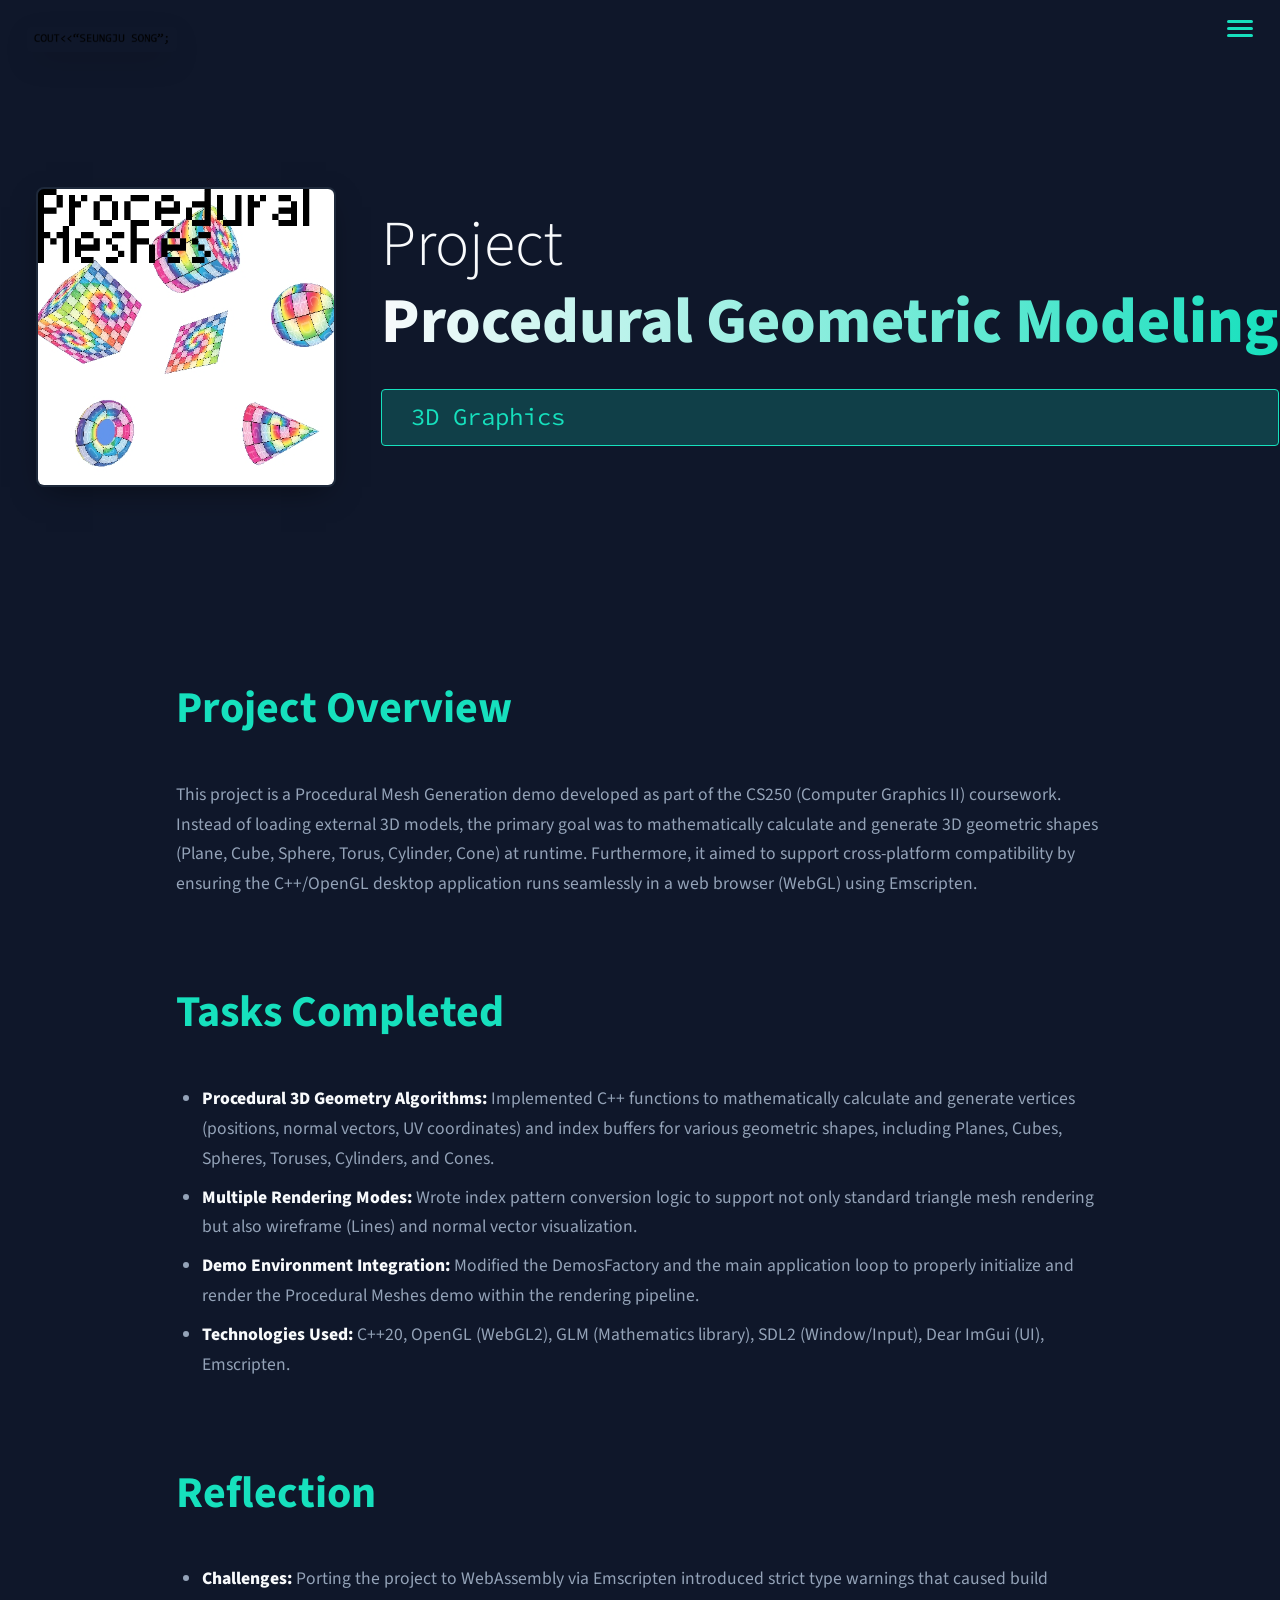
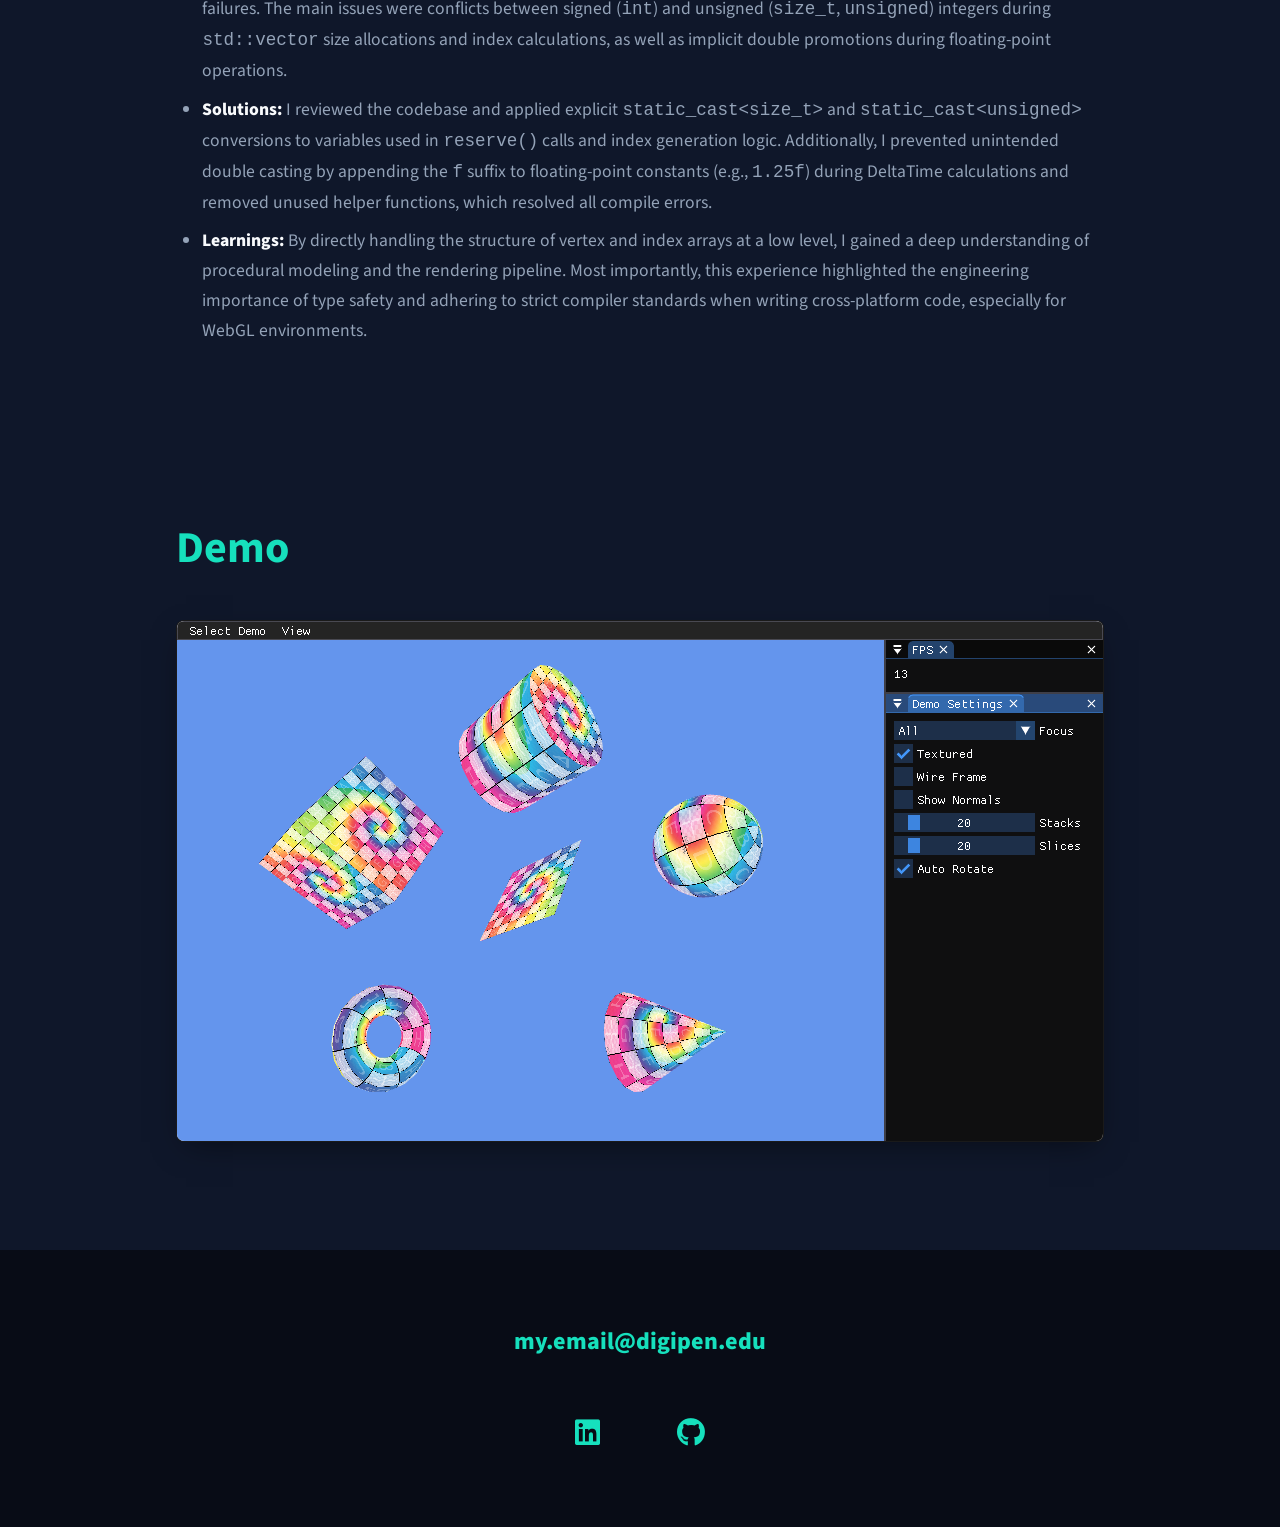
==== portfolio/02_meshes.html @ d4509479 "Update 02_meshes.html" ====
<!-- https://youtu.be/_xkSvufmjEs?si=mh-MXT2ZdUasYAYn&t=3416 -->
<!-- adobe.ly/2GAgF93 -->
<!-- https://scrimba.com/build-and-deploy-your-portfolio-c012 -->
<!DOCTYPE html>
<html lang="en">

<head>
    <meta charset="UTF-8">
    <link rel="icon" type="image/svg+xml" href="../img/face.jpg">

    <!-- Help auto scale for desktop & mobile -->
    <meta name="viewport" content="width=device-width, initial-scale=1.0">

    <title>STUDENT TODO Website</title>

    <!-- Normalize the difference across browsers  https://necolas.github.io/normalize.css/ -->
    <link rel="stylesheet" href="../external/normalize.css">

    <link rel="stylesheet" href="https://cdnjs.cloudflare.com/ajax/libs/font-awesome/5.11.2/css/all.css"
        integrity="sha256-46qynGAkLSFpVbEBog43gvNhfrOj+BmwXdxFgVK/Kvc=" crossorigin="anonymous" />

    <!-- https://fonts.google.com/selection/embed -->
    <link rel="preconnect" href="https://fonts.googleapis.com">
    <link rel="preconnect" href="https://fonts.gstatic.com" crossorigin>
    <link
        href="https://fonts.googleapis.com/css2?family=Source+Code+Pro:ital,wght@0,200..900;1,200..900&family=Source+Sans+3:ital,wght@0,200..900;1,200..900&display=swap"
        rel="stylesheet">

    <link rel="stylesheet" href="../css/style.css">
</head>

<body>
    <header>
        <div class="logo">
            <!-- alt text can be blank since the logo is purely decorative and putting something like logo isn't actually helpful -->
            <img src="../img/cout.jpg" alt="">
        </div>
        <button class="nav-toggle" aria-label="toggle navigation">
            <span class="hamburger"></span>
        </button>
        <nav class="nav">
            <ul class="nav__list">
                <li class="nav__item">
                    <a href="../index.html" class="nav__link">Home</a>
                </li>
                <li class="nav__item">
                    <a href="../index.html#skills" class="nav__link">Skills</a>
                </li>
                <li class="nav__item">
                    <a href="../index.html#about" class="nav__link">About Me</a>
                </li>
                <li class="nav__item">
                    <a href="../index.html#projects" class="nav__link">Projects</a>
                </li>
                <li class="nav__item">
                    <a href="../index.html#resume" class="nav__link">Resume</a>
                </li>
            </ul>
        </nav>
    </header>

    <!-- Introduction -->
    <section class="intro">
        <!-- TODO put the name of the assignment here -->
        <h1 class="section__title section__title--intro">
            Project <strong>Procedural Geometric Modeling</strong>
        </h1>
        <p class="section__subtitle section__subtitle--intro">3D Graphics</p>
        <img src="../img/portfolio_thumbnails/02_meshes.jpg" alt="a picture of this portfolio item" class="intro__img">
    </section>

    <div class="portfolio-item-individual">
        <h2>Project Overview</h2>
        <p>This project is a Procedural Mesh Generation demo developed as part of the CS250 (Computer Graphics II) coursework. Instead of loading external 3D models, the primary goal was to mathematically calculate and generate 3D geometric shapes (Plane, Cube, Sphere, Torus, Cylinder, Cone) at runtime. Furthermore, it aimed to support cross-platform compatibility by ensuring the C++/OpenGL desktop application runs seamlessly in a web browser (WebGL) using Emscripten.</p>

        <h2>Tasks Completed</h2>
        <ul>
            <li><strong>Procedural 3D Geometry Algorithms:</strong> Implemented C++ functions to mathematically calculate and generate vertices (positions, normal vectors, UV coordinates) and index buffers for various geometric shapes, including Planes, Cubes, Spheres, Toruses, Cylinders, and Cones.</li>
            <li><strong>Multiple Rendering Modes:</strong> Wrote index pattern conversion logic to support not only standard triangle mesh rendering but also wireframe (Lines) and normal vector visualization.</li>
            <li><strong>Demo Environment Integration:</strong> Modified the DemosFactory and the main application loop to properly initialize and render the Procedural Meshes demo within the rendering pipeline.</li>
            <li><strong>Technologies Used:</strong> C++20, OpenGL (WebGL2), GLM (Mathematics library), SDL2 (Window/Input), Dear ImGui (UI), Emscripten.</li>
        </ul>

        <h2>Reflection</h2>
        <ul>
            <li><strong>Challenges:</strong> Porting the project to WebAssembly via Emscripten introduced strict type warnings that caused build failures. The main issues were conflicts between signed (<code>int</code>) and unsigned (<code>size_t</code>, <code>unsigned</code>) integers during <code>std::vector</code> size allocations and index calculations, as well as implicit double promotions during floating-point operations.</li>
            <li><strong>Solutions:</strong> I reviewed the codebase and applied explicit <code>static_cast&lt;size_t&gt;</code> and <code>static_cast&lt;unsigned&gt;</code> conversions to variables used in <code>reserve()</code> calls and index generation logic. Additionally, I prevented unintended double casting by appending the <code>f</code> suffix to floating-point constants (e.g., <code>1.25f</code>) during DeltaTime calculations and removed unused helper functions, which resolved all compile errors.</li>
            <li><strong>Learnings:</strong> By directly handling the structure of vertex and index arrays at a low level, I gained a deep understanding of procedural modeling and the rendering pipeline. Most importantly, this experience highlighted the engineering importance of type safety and adhering to strict compiler standards when writing cross-platform code, especially for WebGL environments.</li>
        </ul>
    </div>

    <div class="portfolio-item-individual">
        <h2>Demo</h2>
        <iframe id="demo" src="../webgl/D02ProceduralMeshes/graphics_fun.html?start=meshes" tabindex="-1"></iframe>
    </div>

    <!-- Footer -->
    <footer class="footer">
        <a href="mailto:my.email@digipen.edu" class="footer__link">my.email@digipen.edu</a>
        <ul class="social-list">
            <li class="social-list__item">
                <a class="social-list__link" href="https://linkedin.com/in/mylinkedinid">
                    <i class="fab fa-linkedin"></i>
                </a>
            </li>
            <li class="social-list__item">
                <a class="social-list__link" href="https://github.com/mygithubid">
                    <i class="fab fa-github"></i>
                </a>
            </li>
            <!-- Want to list more? search : https://fontawesome.com/v5/search?ic=brands -->
        </ul>
    </footer>

    <script src="../js/index.js"></script>

</body>

</html>
---- css/style.css ----
/* ==========================================================================
   Base & Custom Properties
   ========================================================================== */
*,
*::before,
*::after {
  box-sizing: border-box;
}

:root {
  --ff-primary: "Source Sans 3", sans-serif;
  --ff-secondary: "Source Code Pro", monospace;

  --fw-reg: 300;
  --fw-bold: 800;

  /* Modern Dark Theme Colors */
  --clr-bg: #0f172a;        /* Deep slate */
  --clr-surface: #1e293b;   /* Slightly lighter slate for cards */
  --clr-text: #94a3b8;      /* Muted text for readability */
  --clr-heading: #f8fafc;   /* Crisp white for headings */
  --clr-accent: #16e0bd;    /* Existing mint accent */
  --clr-accent-glow: rgba(22, 224, 189, 0.2);

  --fs-h1: 3rem;
  --fs-h2: 2.25rem;
  --fs-h3: 1.25rem;
  --fs-body: 1rem;

  --bs: 0 10px 30px -10px rgba(0, 0, 0, 0.5);
  --transition: all 0.3s cubic-bezier(0.25, 0.8, 0.25, 1);
}

@media (min-width: 800px) {
  :root {
    --fs-h1: 4rem;
    --fs-h2: 2.75rem;
    --fs-h3: 1.5rem;
    --fs-body: 1.125rem;
  }
}

html {
  scroll-behavior: smooth;
}

body {
  background: var(--clr-bg);
  color: var(--clr-text);
  margin: 0;
  font-family: var(--ff-primary);
  font-size: var(--fs-body);
  line-height: 1.7;
}

section {
  padding: 6em 2em;
}

img {
  display: block;
  max-width: 100%;
  border-radius: 8px; /* Softer edges for images */
}

strong {
  font-weight: var(--fw-bold);
  color: var(--clr-heading);
}

:focus {
  outline: 2px solid var(--clr-accent);
  outline-offset: 4px;
}

/* ==========================================================================
   Typography & Buttons
   ========================================================================== */
h1, h2, h3 {
  line-height: 1.2;
  margin: 0;
  color: var(--clr-heading);
}

h1 { font-size: var(--fs-h1); }
h2 { font-size: var(--fs-h2); }
h3 { font-size: var(--fs-h3); }

.section__title {
  margin-bottom: 0.5rem;
}

.section__title--intro {
  font-weight: var(--fw-reg);
}

.section__title--intro strong {
  display: block;
  /* Gradient text effect for the name */
  background: linear-gradient(90deg, var(--clr-heading), var(--clr-accent));
  -webkit-background-clip: text;
  -webkit-text-fill-color: transparent;
}

.section__subtitle {
  margin: 0;
  font-size: var(--fs-h3);
}

.section__subtitle--intro,
.section__subtitle--about {
  background: var(--clr-accent-glow);
  color: var(--clr-accent);
  padding: 0.3em 1.2em;
  font-family: var(--ff-secondary);
  margin-bottom: 1.5em;
  border-radius: 4px;
  border: 1px solid var(--clr-accent);
  display: inline-block;
}

.section__subtitle--projects {
  color: var(--clr-accent);
  font-weight: var(--fw-bold);
  margin-bottom: 2em;
}

.btn {
  display: inline-block;
  padding: 0.8em 2.5em;
  background: transparent;
  color: var(--clr-accent);
  border: 2px solid var(--clr-accent);
  border-radius: 4px;
  text-decoration: none;
  cursor: pointer;
  font-size: 0.9rem;
  text-transform: uppercase;
  letter-spacing: 2px;
  font-weight: var(--fw-bold);
  transition: var(--transition);
}

.btn:hover {
  background: var(--clr-accent);
  color: var(--clr-bg);
  box-shadow: 0 0 15px var(--clr-accent-glow);
  transform: translateY(-3px);
}

/* ==========================================================================
   Header & Navigation
   ========================================================================== */
header {
  display: flex;
  justify-content: space-between;
  padding: 1.5em;
  align-items: center;
}

.logo img {
  max-width: 150px; /* Kept standard size, assuming cout.jpg */
  border-radius: 4px;
  box-shadow: var(--bs);
}

.nav {
  position: fixed;
  background: rgba(15, 23, 42, 0.95);
  backdrop-filter: blur(10px);
  color: var(--clr-heading);
  top: 0; bottom: 0; left: 0; right: 0;
  z-index: 100;
  transform: translateX(100%);
  transition: transform 300ms cubic-bezier(0.5, 0, 0.1, 1);
}

.nav__list {
  list-style: none;
  display: flex;
  height: 100%;
  flex-direction: column;
  justify-content: center;
  align-items: center;
  gap: 2.5em;
  margin: 0;
  padding: 0;
}

.nav__link {
  color: inherit;
  font-weight: var(--fw-bold);
  font-size: var(--fs-h2);
  text-decoration: none;
  transition: var(--transition);
}

.nav__link:hover {
  color: var(--clr-accent);
  text-shadow: 0 0 10px var(--clr-accent-glow);
}

.nav-toggle {
  padding: 0.5em;
  background: transparent;
  border: 0;
  cursor: pointer;
  position: absolute;
  right: 1.5em;
  top: 1.5em;
  z-index: 1000;
}

.nav-open .nav { transform: translateX(0); }
.nav-open .nav-toggle { position: fixed; }
.nav-open .hamburger { transform: rotate(0.625turn); }
.nav-open .hamburger::before { transform: rotate(90deg) translateX(-6px); }
.nav-open .hamburger::after { opacity: 0; }

.hamburger {
  display: block;
  position: relative;
}

.hamburger, .hamburger::before, .hamburger::after {
  background: var(--clr-accent);
  width: 2em;
  height: 3px;
  border-radius: 1em;
  transition: transform 300ms ease-in-out;
}

.hamburger::before, .hamburger::after {
  content: "";
  position: absolute;
  left: 0; right: 0;
}

.hamburger::before { top: 7px; }
.hamburger::after { bottom: 7px; }

/* ==========================================================================
   Sections: Intro, Services, About
   ========================================================================= */
.intro {
  position: relative;
  z-index: 2;
  align-items: center;
  display: flex;
  flex-direction: column;
  text-align: center;
}

.intro__img {
  box-shadow: var(--bs);
  border: 2px solid var(--clr-surface);
  margin: 2em 0; /* Add margin for mobile view */
}

/* Adjust title placement and width for standard flow */
.section__title--intro {
  margin-top: 2em;
  margin-bottom: 0.5rem;
}

.section__subtitle--intro {
  align-self: center; /* Center horizontally in a column layout */
  text-align: center;
  margin-bottom: 2em;
}

@media (min-width: 600px) {
  .intro {
    display: grid;
    width: min-content;
    margin: 0 auto;
    column-gap: 2.5em;
    grid-template-areas:
      "img title"
      "img subtitle";
    grid-template-columns: min-content max-content;
    text-align: left; /* Return to left alignment for wide views */
  }
  .intro__img {
    grid-area: img;
    min-width: 300px;
    margin: 0; /* Remove mobile margin */
  }
  .section__title--intro {
    grid-area: title;
    margin-top: 0; /* Adjust margin back */
  }
  .section__subtitle--intro {
    align-self: start; /* Align with top of its designated grid cell */
    grid-area: subtitle; /* Put it in its designated area */
    text-align: left; /* Align left alongside title */
    /* Remove positional elements that were previously used for overlap */
    /* position: relative; left: -1.5em; width: calc(100% + 1.5em); */
    margin-bottom: 0; /* Clear previous margin */
  }
}

.my-services {
  background-color: var(--clr-surface);
  background-image: url(../img/skills-bg.jpg); /* If you have this image, it blends in */
  background-size: cover;
  background-blend-mode: multiply; /* Darkens the background image to fit the theme */
  text-align: center;
  border-top: 1px solid rgba(255,255,255,0.05);
  border-bottom: 1px solid rgba(255,255,255,0.05);
}

.section__title--services {
  color: var(--clr-accent);
  position: relative;
}

.section__title--services::after {
  content: "";
  display: block;
  width: 3em;
  height: 2px;
  margin: 0.5em auto 2em;
  background: var(--clr-accent);
  border-radius: 2px;
  opacity: 0.5;
}

.services {
  margin-bottom: 4em;
  display: grid;
  gap: 2em;
}

.service {
  background: rgba(15, 23, 42, 0.7);
  padding: 2.5em 1.5em;
  border-radius: 8px;
  border: 1px solid rgba(255,255,255,0.05);
  box-shadow: var(--bs);
  backdrop-filter: blur(5px);
  transition: var(--transition);
}

.service:hover {
  transform: translateY(-5px);
  border-color: var(--clr-accent-glow);
}

.service h3 {
  color: var(--clr-heading);
  margin-bottom: 1em;
}

@media (min-width: 800px) {
  .services {
    grid-template-columns: repeat(3, 1fr);
    max-width: 1100px;
    margin-left: auto;
    margin-right: auto;
  }
}

.about-me {
  max-width: 1000px;
  margin: 0 auto;
}

@media (min-width: 600px) {
  .about-me {
    display: grid;
    grid-template-columns: 1fr 300px;
    grid-template-areas:
      "title img"
      "subtitle img"
      "text img";
    column-gap: 4em;
  }
  .section__title--about { grid-area: title; }
  .section__subtitle--about {
    grid-column: 1 / -1;
    grid-row: 2;
    position: relative;
    left: -1em;
    width: calc(100% + 2em);
    padding-left: 1em;
    padding-right: calc(300px + 4em);
  }
  .suika-grid-area {
    grid-area: img;
  }
}

/* ==========================================================================
   Portfolio / Projects
   ========================================================================== */
.my-projects {
  background-color: var(--clr-bg);
  text-align: center;
}

.portfolio {
  display: grid;
  grid-template-columns: repeat(auto-fit, minmax(320px, 1fr));
  gap: 1.5em;
  max-width: 1200px;
  margin: 0 auto;
}

.portfolio__item {
  background: var(--clr-surface);
  border-radius: 8px;
  overflow: hidden;
  box-shadow: var(--bs);
  border: 1px solid rgba(255,255,255,0.05);
  position: relative;
}

.portfolio__img {
  width: 100%;
  height: auto;
  border-radius: 0;
  transition: transform 500ms cubic-bezier(0.5, 0, 0.5, 1), opacity 250ms linear;
}

.portfolio__item:hover .portfolio__img,
.portfolio__item:focus .portfolio__img {
  transform: scale(1.1);
  opacity: 0.5;
}

/* ==========================================================================
   Resume Section (Timeline Style)
   ========================================================================== */
.my-resume {
  display: flex;
  flex-direction: column;
  align-items: center;
  background: var(--clr-surface);
  border-top: 1px solid rgba(255,255,255,0.05);
}

.section__title--resume {
  margin-bottom: 0.5em;
}

.my-resume > a {
  color: var(--clr-accent);
  text-decoration: none;
  font-weight: var(--fw-bold);
  font-size: 1.2rem;
  margin-bottom: 3em;
  display: flex;
  align-items: center;
  gap: 0.5em;
  transition: var(--transition);
}

.my-resume > a:hover {
  color: var(--clr-heading);
  text-shadow: 0 0 8px var(--clr-accent-glow);
}

.resume-section {
  width: 100%;
  max-width: 800px;
}

.resume-section h3 {
  color: var(--clr-accent);
  text-align: left;
  margin: 2em 0 1em 0;
  font-size: var(--fs-h3);
  text-transform: uppercase;
  letter-spacing: 1px;
}

.resume-section .resume-item {
  padding: 0 0 30px 25px;
  border-left: 2px solid rgba(22, 224, 189, 0.3); /* Dimmed accent line */
  position: relative;
}

.resume-section .resume-item p {
  margin: 0;
  color: var(--clr-text);
}

.resume-section .resume-item b {
  color: var(--clr-heading);
  font-size: 1.1rem;
  display: block;
  margin-bottom: 0.2em;
}

.resume-section .resume-item em {
  color: var(--clr-accent);
  font-style: normal;
  font-size: 0.9rem;
  display: block;
  margin-bottom: 0.8em;
}

.resume-section .resume-item::before {
  content: "";
  position: absolute;
  width: 14px;
  height: 14px;
  border-radius: 50%;
  left: -8px;
  top: 5px;
  background: var(--clr-bg);
  border: 2px solid var(--clr-accent);
  box-shadow: 0 0 10px var(--clr-accent-glow);
}

/* ==========================================================================
   Footer
   ========================================================================== */
.footer {
  background: #080c16;
  color: var(--clr-text);
  text-align: center;
  padding: 3em 0;
  font-size: var(--fs-h3);
}

.footer a {
  color: var(--clr-accent);
  text-decoration: none;
  transition: var(--transition);
}

.footer__link {
  font-weight: var(--fw-bold);
  font-size: 1.5rem;
}

.footer__link:hover,
.social-list__link:hover {
  color: var(--clr-heading);
  text-shadow: 0 0 10px var(--clr-accent-glow);
}

.social-list {
  list-style: none;
  display: flex;
  justify-content: center;
  margin: 2em 0 0;
  padding: 0;
}

.social-list__item {
  margin: 0 1em;
}

.social-list__link {
  padding: 0.5em;
  font-size: 1.8rem;
}

/* ==========================================================================
   Individual Portfolio Item Pages
   ========================================================================== */
.portfolio-item-individual {
  padding: 0 2em 4em;
  max-width: 1000px;
  margin: 0 auto;
}

.portfolio-item-individual h2 {
  color: var(--clr-accent);
  margin-top: 2em;
  margin-bottom: 1em;
}

.portfolio-item-individual p,
.portfolio-item-individual ul {
  font-size: 1.1rem;
}

.portfolio-item-individual ul {
  padding-left: 1.5em;
}

.portfolio-item-individual li {
  margin-bottom: 0.5em;
}

.portfolio-item-individual iframe {
  box-shadow: var(--bs);
  display: block;
  max-width: 100%;
  width: 100%;
  height: auto;
  aspect-ratio: 16 / 9; /* Widescreen aspect ratio for demos */
  margin: 2em auto;
  border: 1px solid rgba(255,255,255,0.1);
  border-radius: 8px;
  background: #000;
}

/* ==========================================================================
   Suika Game Container Overrides
   ========================================================================== */
.suika-wrapper {
  width: 100%;
  max-width: 300px;
  margin: 0 auto;
  display: flex;
  flex-direction: column;
  gap: 12px;
  z-index: 2;
}

.suika-header {
  display: flex;
  justify-content: space-between;
  align-items: center;
  background: rgba(15, 23, 42, 0.8);
  padding: 12px 16px;
  border-radius: 8px;
  border: 1px solid rgba(22, 224, 189, 0.3);
  backdrop-filter: blur(5px);
}

.suika-header h3 {
  font-size: 1.1rem;
  color: var(--clr-accent);
  margin: 0;
}

#reset-button {
  padding: 6px 16px;
  font-size: 0.8rem;
}

#suika-container {
  width: 100%;
  aspect-ratio: 210 / 300;
  position: relative;
  border: 2px solid rgba(22, 224, 189, 0.3);
  border-radius: 8px;
  background: var(--clr-surface); /* Blends with the dark theme */
  cursor: pointer;
  box-shadow: 0 0 20px rgba(0,0,0,0.5);
  overflow: hidden;
}
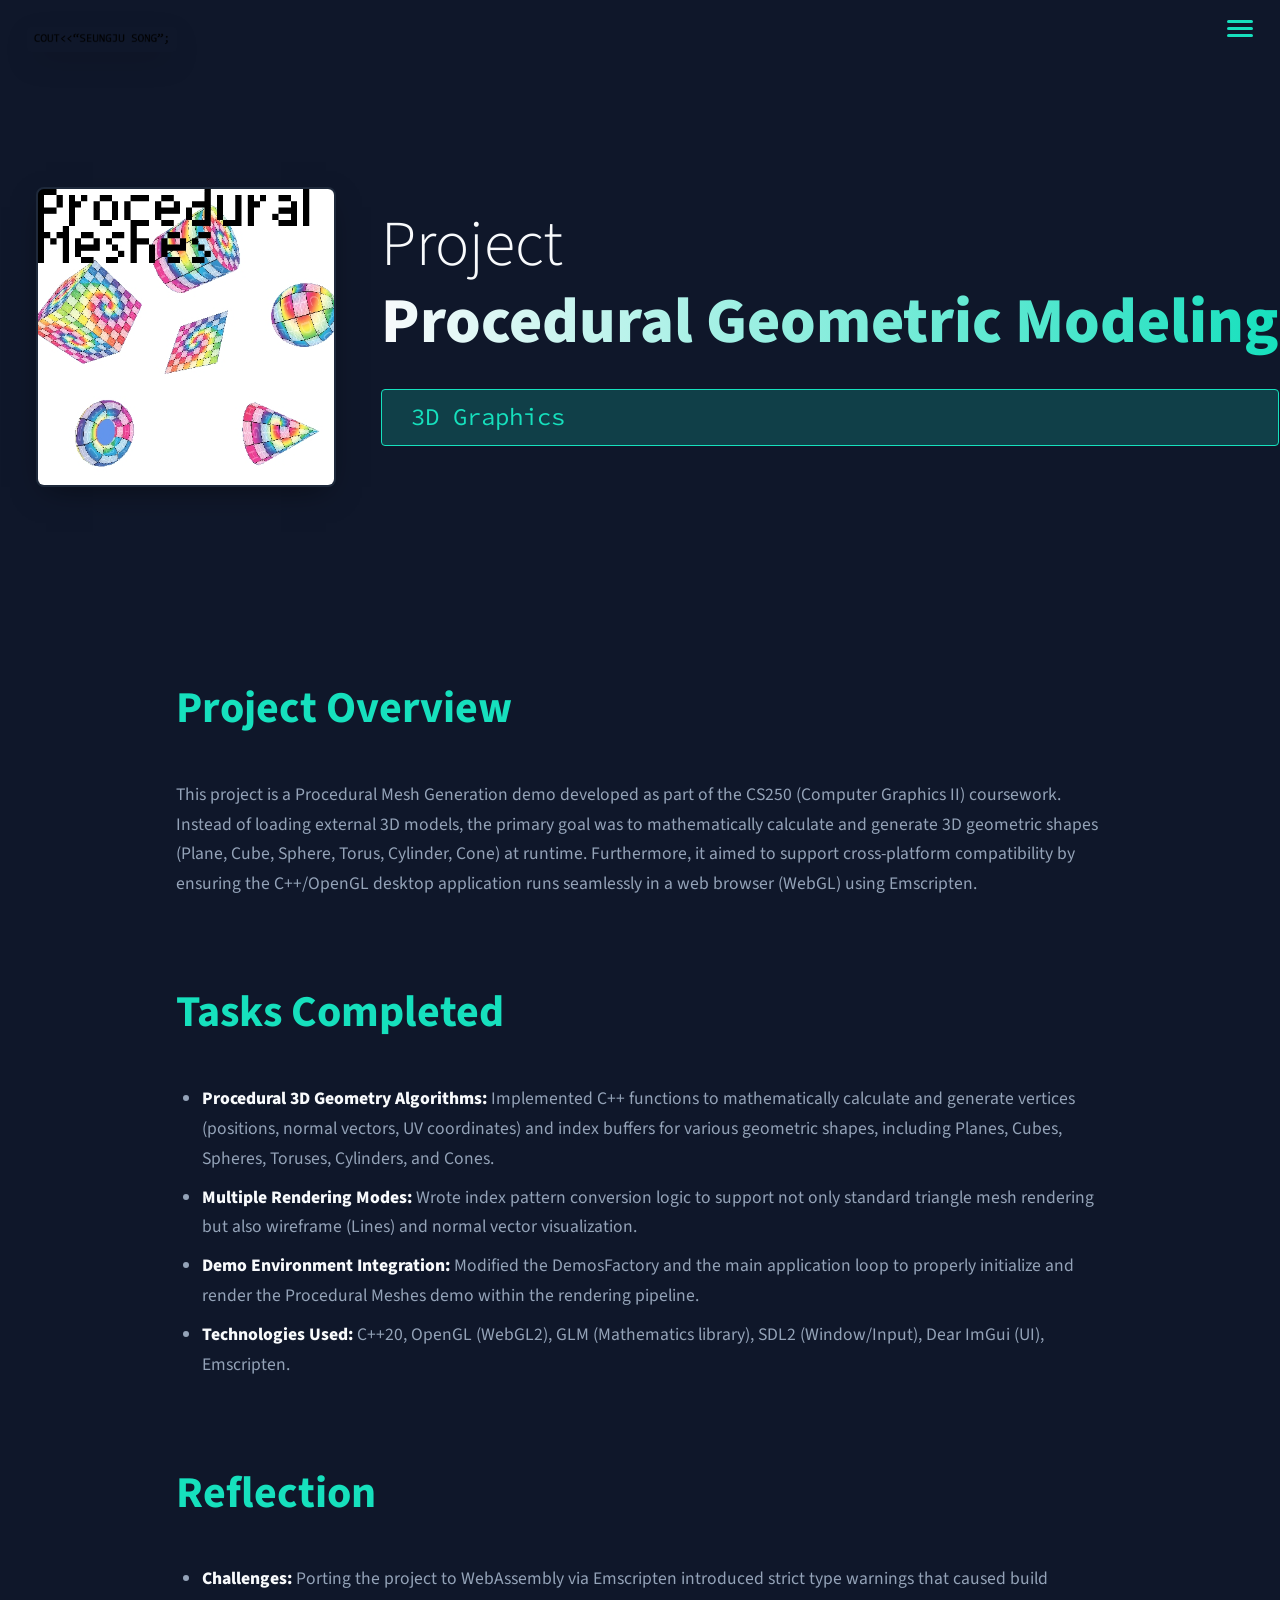
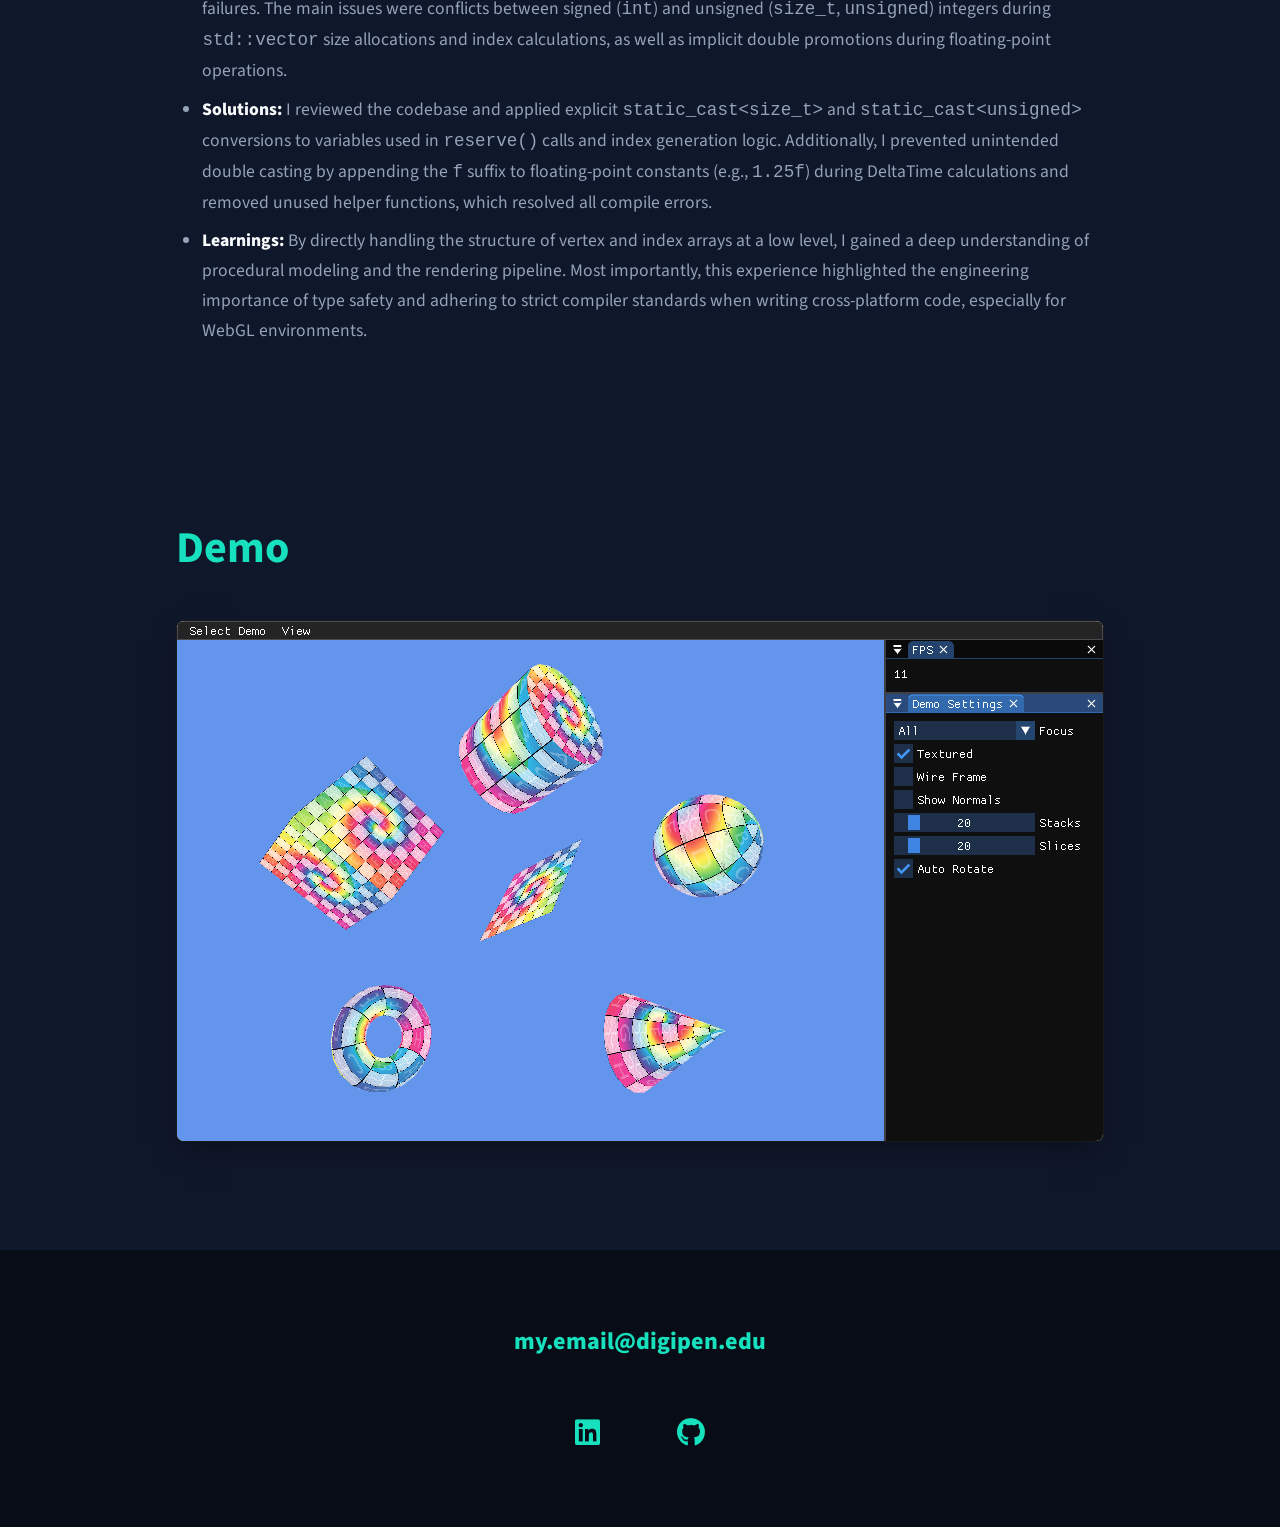
==== commit 5ea307c2: "Update 02_meshes.html" ====
--- a/portfolio/02_meshes.html
+++ b/portfolio/02_meshes.html
@@ -11,7 +11,7 @@
     <!-- Help auto scale for desktop & mobile -->
     <meta name="viewport" content="width=device-width, initial-scale=1.0">
 
-    <title>STUDENT TODO Website</title>
+    <title>Procedural Meshes - Seungju Song</title>
 
     <!-- Normalize the difference across browsers  https://necolas.github.io/normalize.css/ -->
     <link rel="stylesheet" href="../external/normalize.css">
